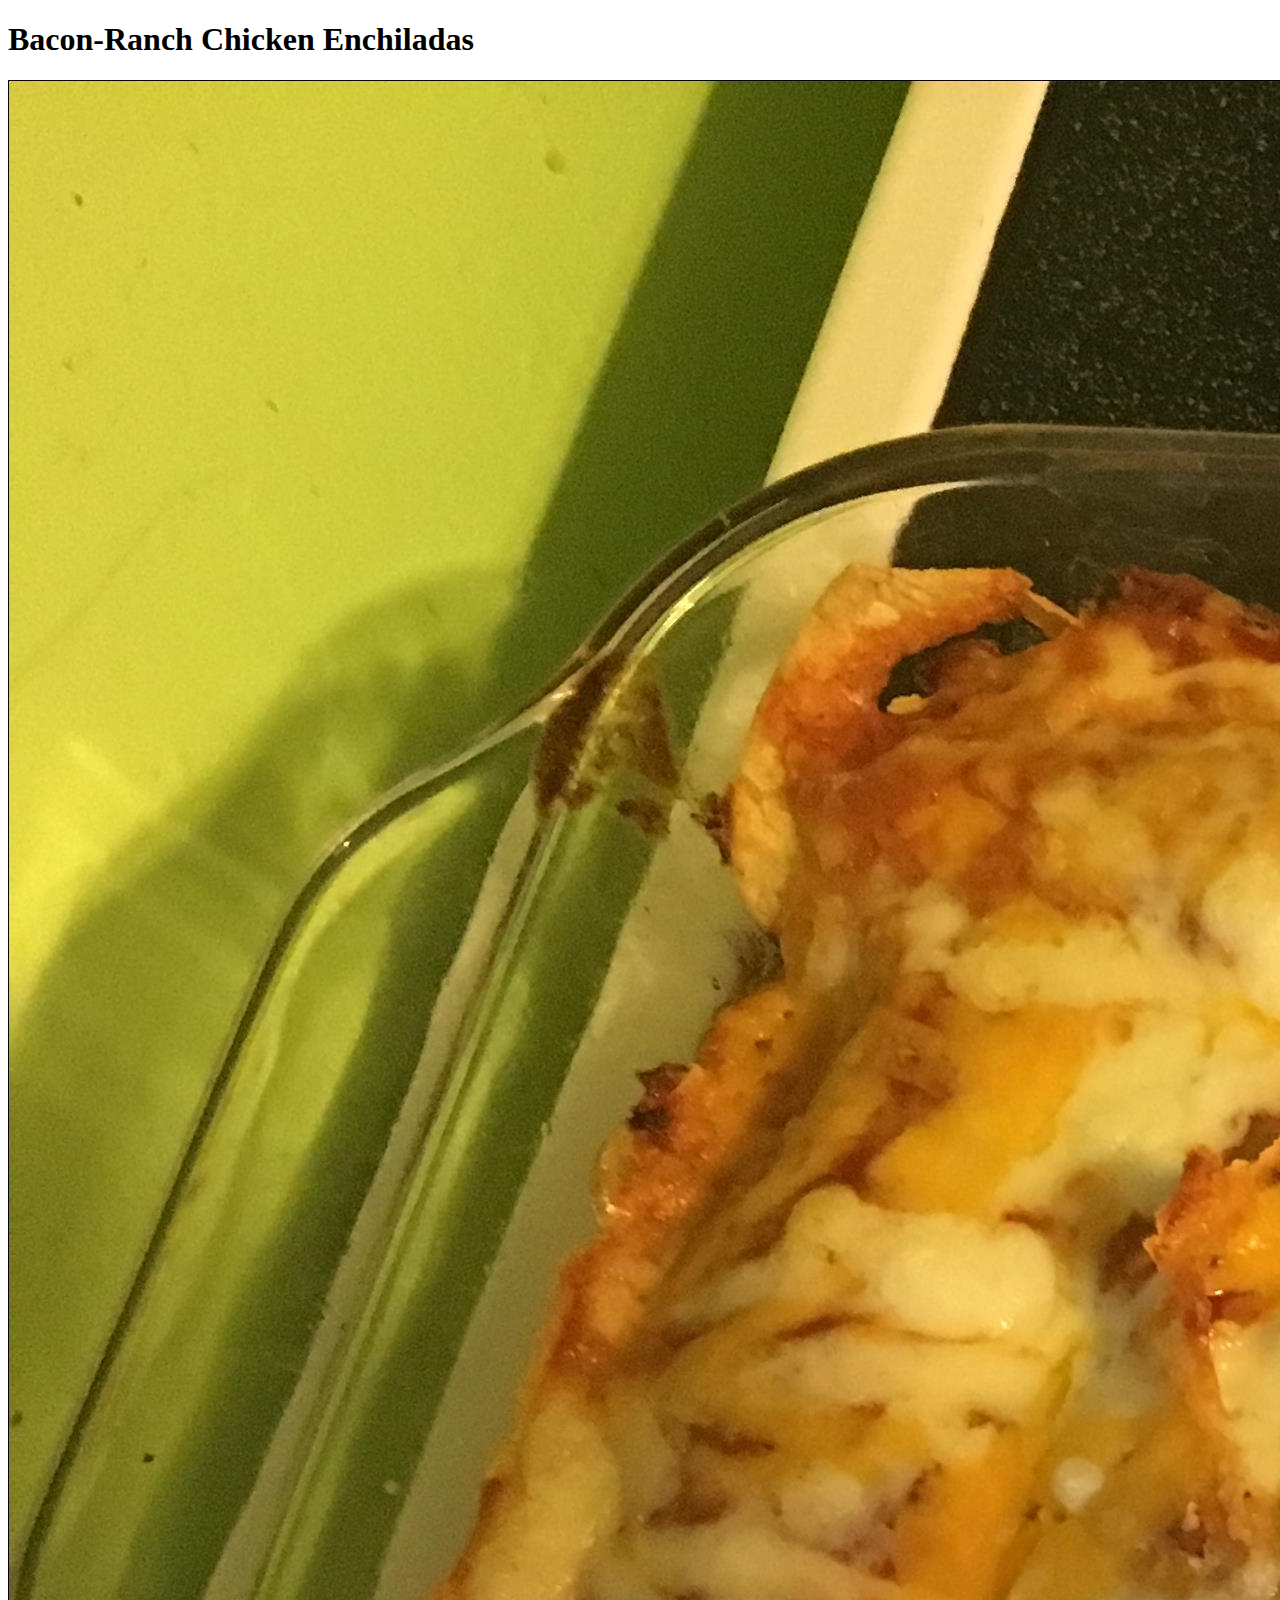
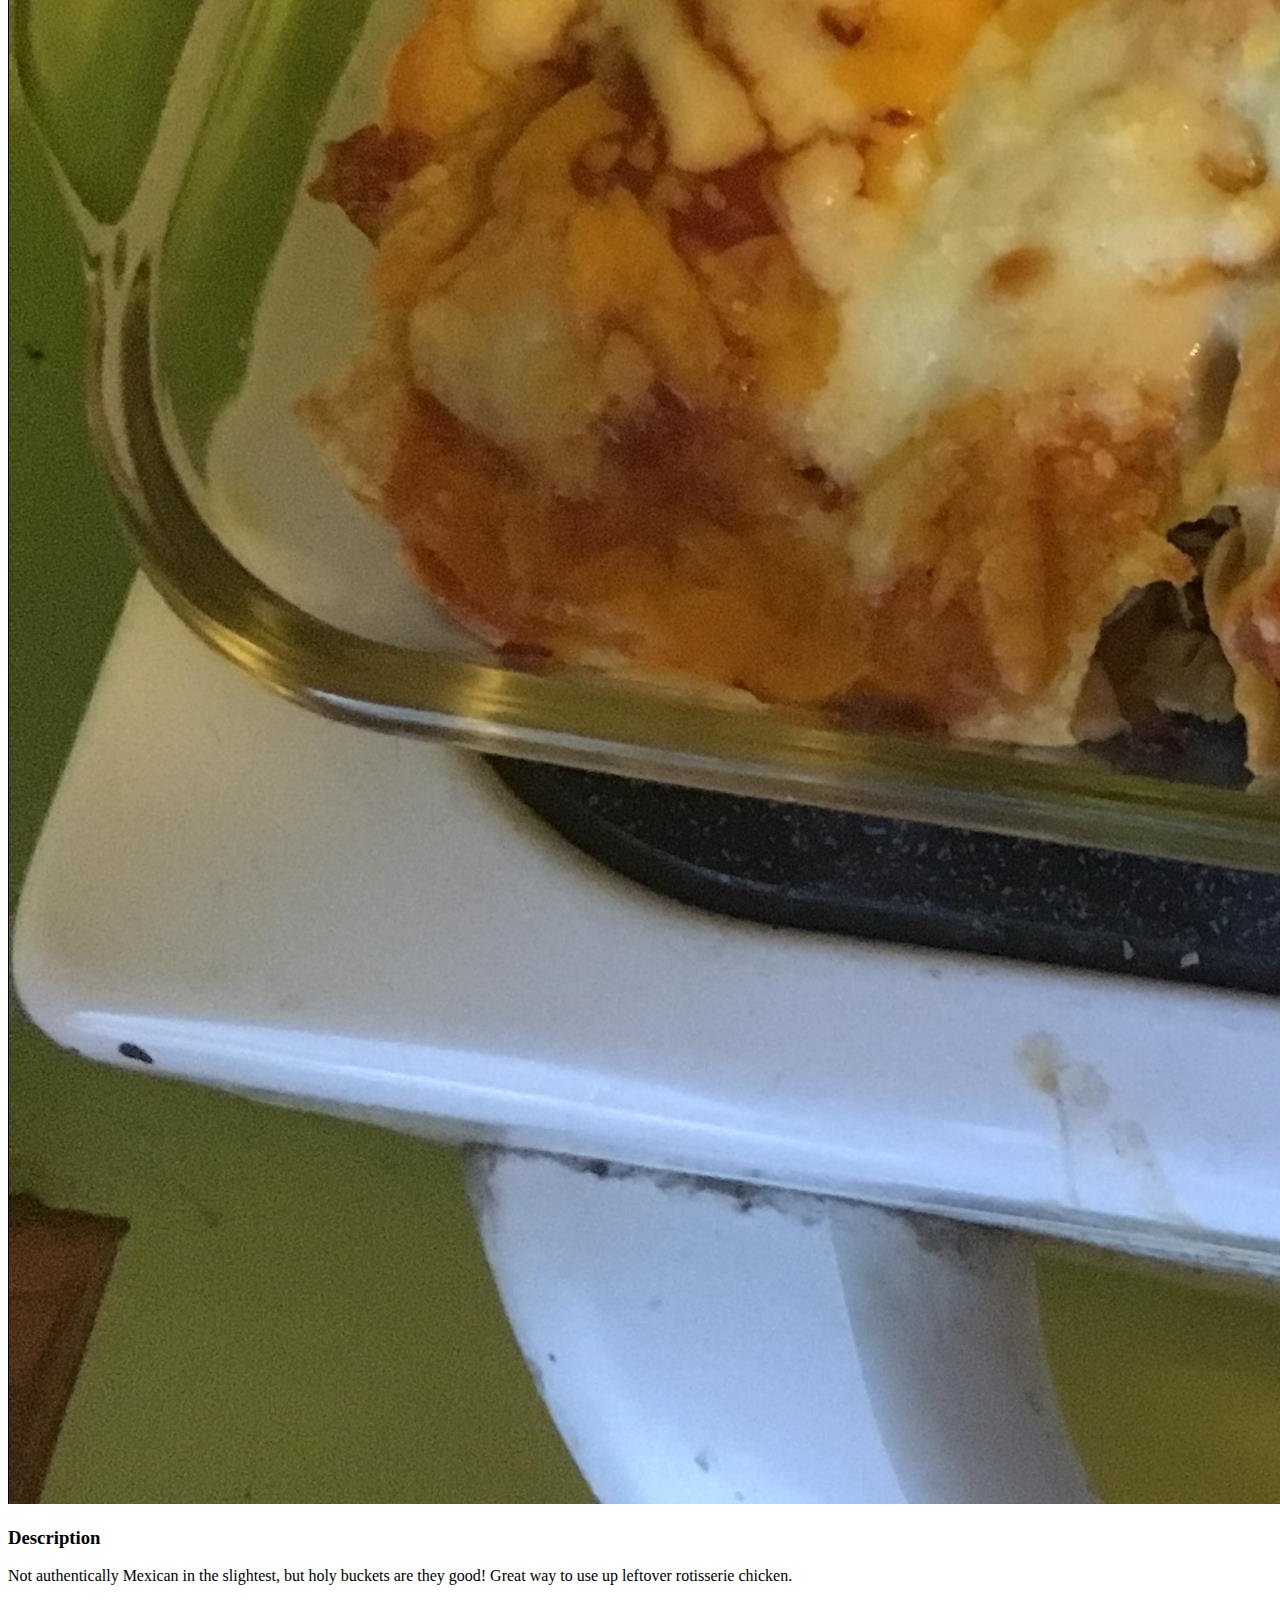
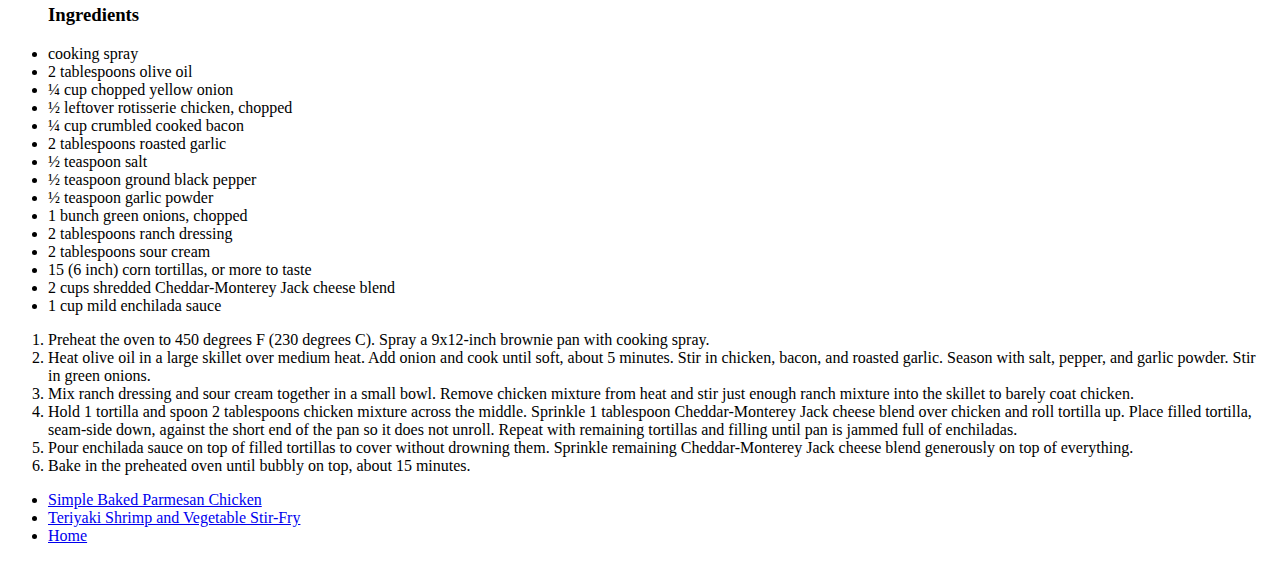
==== recipes/chicken_enchiladas.html @ 30bf3627 "more pages" ====
<!DOCTYPE HTML>
<html>
    <head>
        <title>Welcome to Odin Recipes</title>
    </head>
    <body>
        <h1>Bacon-Ranch Chicken Enchiladas</h1>
        <img src="../images/chicken_enchiladas.jpeg" alt="Bacon-Ranch Chicken Enchiladas">
        <h3>Description</h3>
        <p>Not authentically Mexican in the slightest, but holy buckets are they good! Great way to use up leftover rotisserie chicken. </p>
        <ul>
            <h3>Ingredients</h3>
            <li>cooking spray </li>
            <li>2 tablespoons olive oil </li>
            <li>¼ cup chopped yellow onion </li>
            <li>½ leftover rotisserie chicken, chopped </li>
            <li>¼ cup crumbled cooked bacon </li>
            <li>2 tablespoons roasted garlic</li>
            <li>½ teaspoon salt </li>
            <li>½ teaspoon ground black pepper </li>
            <li>½ teaspoon garlic powder </li>
            <li>1 bunch green onions, chopped </li>
            <li>2 tablespoons ranch dressing </li>
            <li>2 tablespoons sour cream </li>
            <li>15 (6 inch) corn tortillas, or more to taste </li>
            <li>2 cups shredded Cheddar-Monterey Jack cheese blend </li>
            <li>1 cup mild enchilada sauce </li>
        </ul>
        <ol>
            <li>Preheat the oven to 450 degrees F (230 degrees C). Spray a 9x12-inch brownie pan with cooking spray.</li>
            <li>Heat olive oil in a large skillet over medium heat. Add onion and cook until soft, about 5 minutes. Stir in chicken, bacon, and roasted garlic. Season with salt, pepper, and garlic powder. Stir in green onions.</li>
            <li>Mix ranch dressing and sour cream together in a small bowl. Remove chicken mixture from heat and stir just enough ranch mixture into the skillet to barely coat chicken.</li>
            <li>Hold 1 tortilla and spoon 2 tablespoons chicken mixture across the middle. Sprinkle 1 tablespoon Cheddar-Monterey Jack cheese blend over chicken and roll tortilla up. Place filled tortilla, seam-side down, against the short end of the pan so it does not unroll. Repeat with remaining tortillas and filling until pan is jammed full of enchiladas.</li>
            <li>Pour enchilada sauce on top of filled tortillas to cover without drowning them. Sprinkle remaining Cheddar-Monterey Jack cheese blend generously on top of everything.</li>
            <li>Bake in the preheated oven until bubbly on top, about 15 minutes.</li>
        </ol>
        <ul>
            <li><a href="../recipes/parmesan_chicken.html">Simple Baked Parmesan Chicken</a></li>
            <li><a href="../recipes/teriyaki_shrimp.html">Teriyaki Shrimp and Vegetable Stir-Fry</a></li>
            <li><a href="../index.html">Home</a></li>
        </ul>
    </body>
</html>
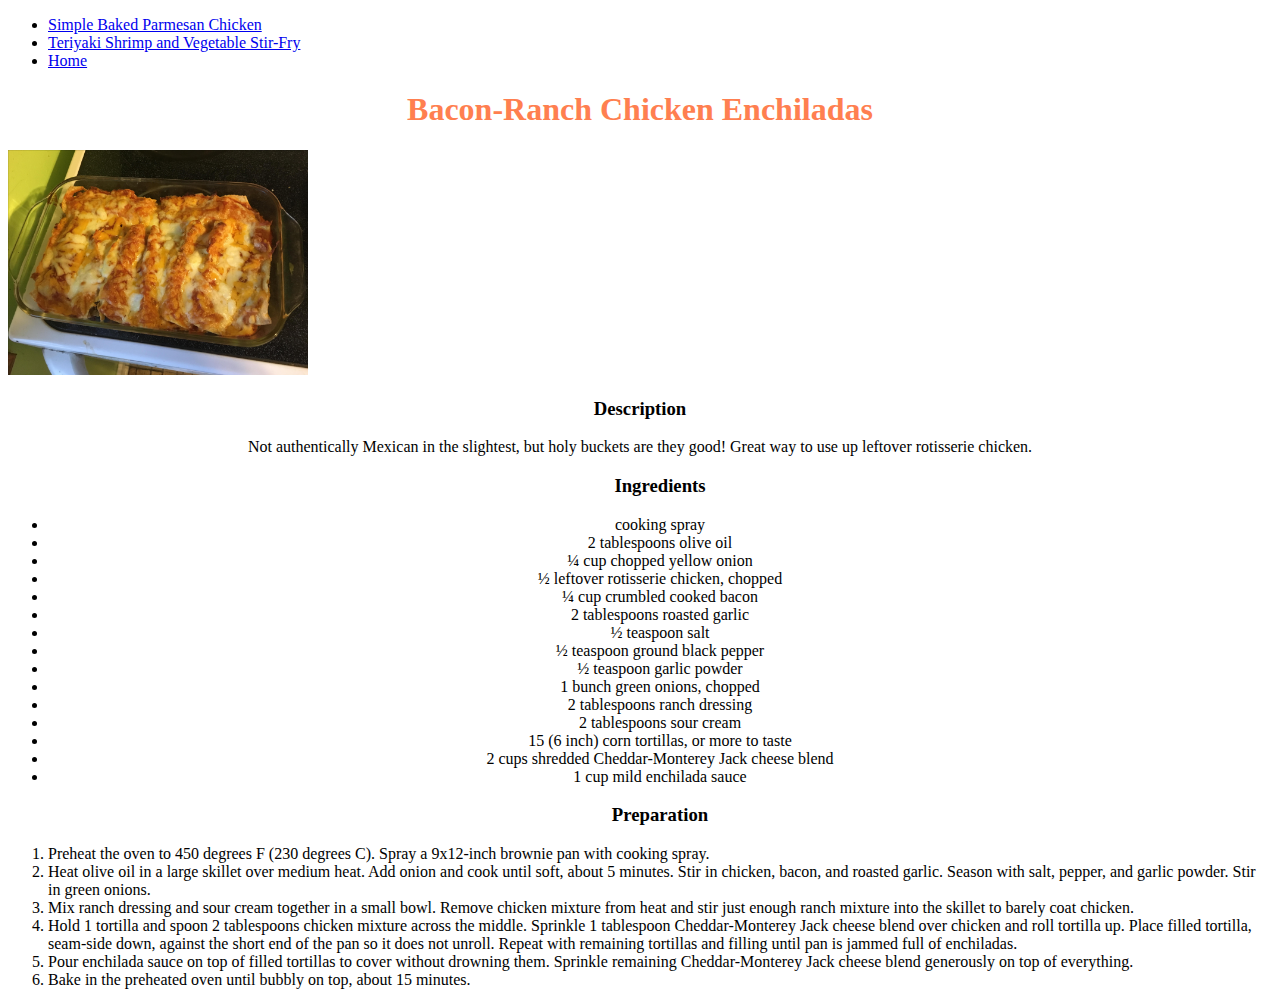
==== commit b6ce980f: "added classes and id" ====
--- a/recipes/chicken_enchiladas.html
+++ b/recipes/chicken_enchiladas.html
@@ -1,15 +1,21 @@
 <!DOCTYPE HTML>
 <html>
     <head>
+        <link rel="stylesheet" href="../style/style.css">
         <title>Welcome to Odin Recipes</title>
     </head>
     <body>
-        <h1>Bacon-Ranch Chicken Enchiladas</h1>
-        <img src="../images/chicken_enchiladas.jpeg" alt="Bacon-Ranch Chicken Enchiladas">
-        <h3>Description</h3>
-        <p>Not authentically Mexican in the slightest, but holy buckets are they good! Great way to use up leftover rotisserie chicken. </p>
         <ul>
-            <h3>Ingredients</h3>
+            <li><a href="../recipes/parmesan_chicken.html">Simple Baked Parmesan Chicken</a></li>
+            <li><a href="../recipes/teriyaki_shrimp.html">Teriyaki Shrimp and Vegetable Stir-Fry</a></li>
+            <li><a href="../index.html">Home</a></li>
+        </ul>
+        <h1 class="subject">Bacon-Ranch Chicken Enchiladas</h1>
+        <img id="enchilada" src="../images/chicken_enchiladas.jpeg" alt="Bacon-Ranch Chicken Enchiladas">
+        <h3 class="description">Description</h3>
+        <p class="description">Not authentically Mexican in the slightest, but holy buckets are they good! Great way to use up leftover rotisserie chicken. </p>
+        <ul class="list">
+            <h3 class="ingredients">Ingredients</h3>
             <li>cooking spray </li>
             <li>2 tablespoons olive oil </li>
             <li>¼ cup chopped yellow onion </li>
@@ -27,6 +33,7 @@
             <li>1 cup mild enchilada sauce </li>
         </ul>
         <ol>
+            <h3 class="preparation">Preparation</h3>
             <li>Preheat the oven to 450 degrees F (230 degrees C). Spray a 9x12-inch brownie pan with cooking spray.</li>
             <li>Heat olive oil in a large skillet over medium heat. Add onion and cook until soft, about 5 minutes. Stir in chicken, bacon, and roasted garlic. Season with salt, pepper, and garlic powder. Stir in green onions.</li>
             <li>Mix ranch dressing and sour cream together in a small bowl. Remove chicken mixture from heat and stir just enough ranch mixture into the skillet to barely coat chicken.</li>
@@ -34,10 +41,5 @@
             <li>Pour enchilada sauce on top of filled tortillas to cover without drowning them. Sprinkle remaining Cheddar-Monterey Jack cheese blend generously on top of everything.</li>
             <li>Bake in the preheated oven until bubbly on top, about 15 minutes.</li>
         </ol>
-        <ul>
-            <li><a href="../recipes/parmesan_chicken.html">Simple Baked Parmesan Chicken</a></li>
-            <li><a href="../recipes/teriyaki_shrimp.html">Teriyaki Shrimp and Vegetable Stir-Fry</a></li>
-            <li><a href="../index.html">Home</a></li>
-        </ul>
     </body>
 </html>--- a/style/style.css
+++ b/style/style.css
@@ -0,0 +1,37 @@
+.odin{
+    color: royalblue;
+    font-weight: bold;
+    font-size: 40px;
+}
+
+.recipes{
+    color: coral;
+    font-size: 20px;
+}
+
+.list,
+.subject,
+.description,
+.preparation,
+.odin{
+    text-align: center;
+}
+
+.subject{
+    color: coral;
+}
+
+#enchilada{
+    width: 300px;
+    height: auto;
+}
+
+#shrimp{
+    width: 300px;
+    height: auto;
+}
+
+#parmesan{
+    width: 300px;
+    height: auto;
+}